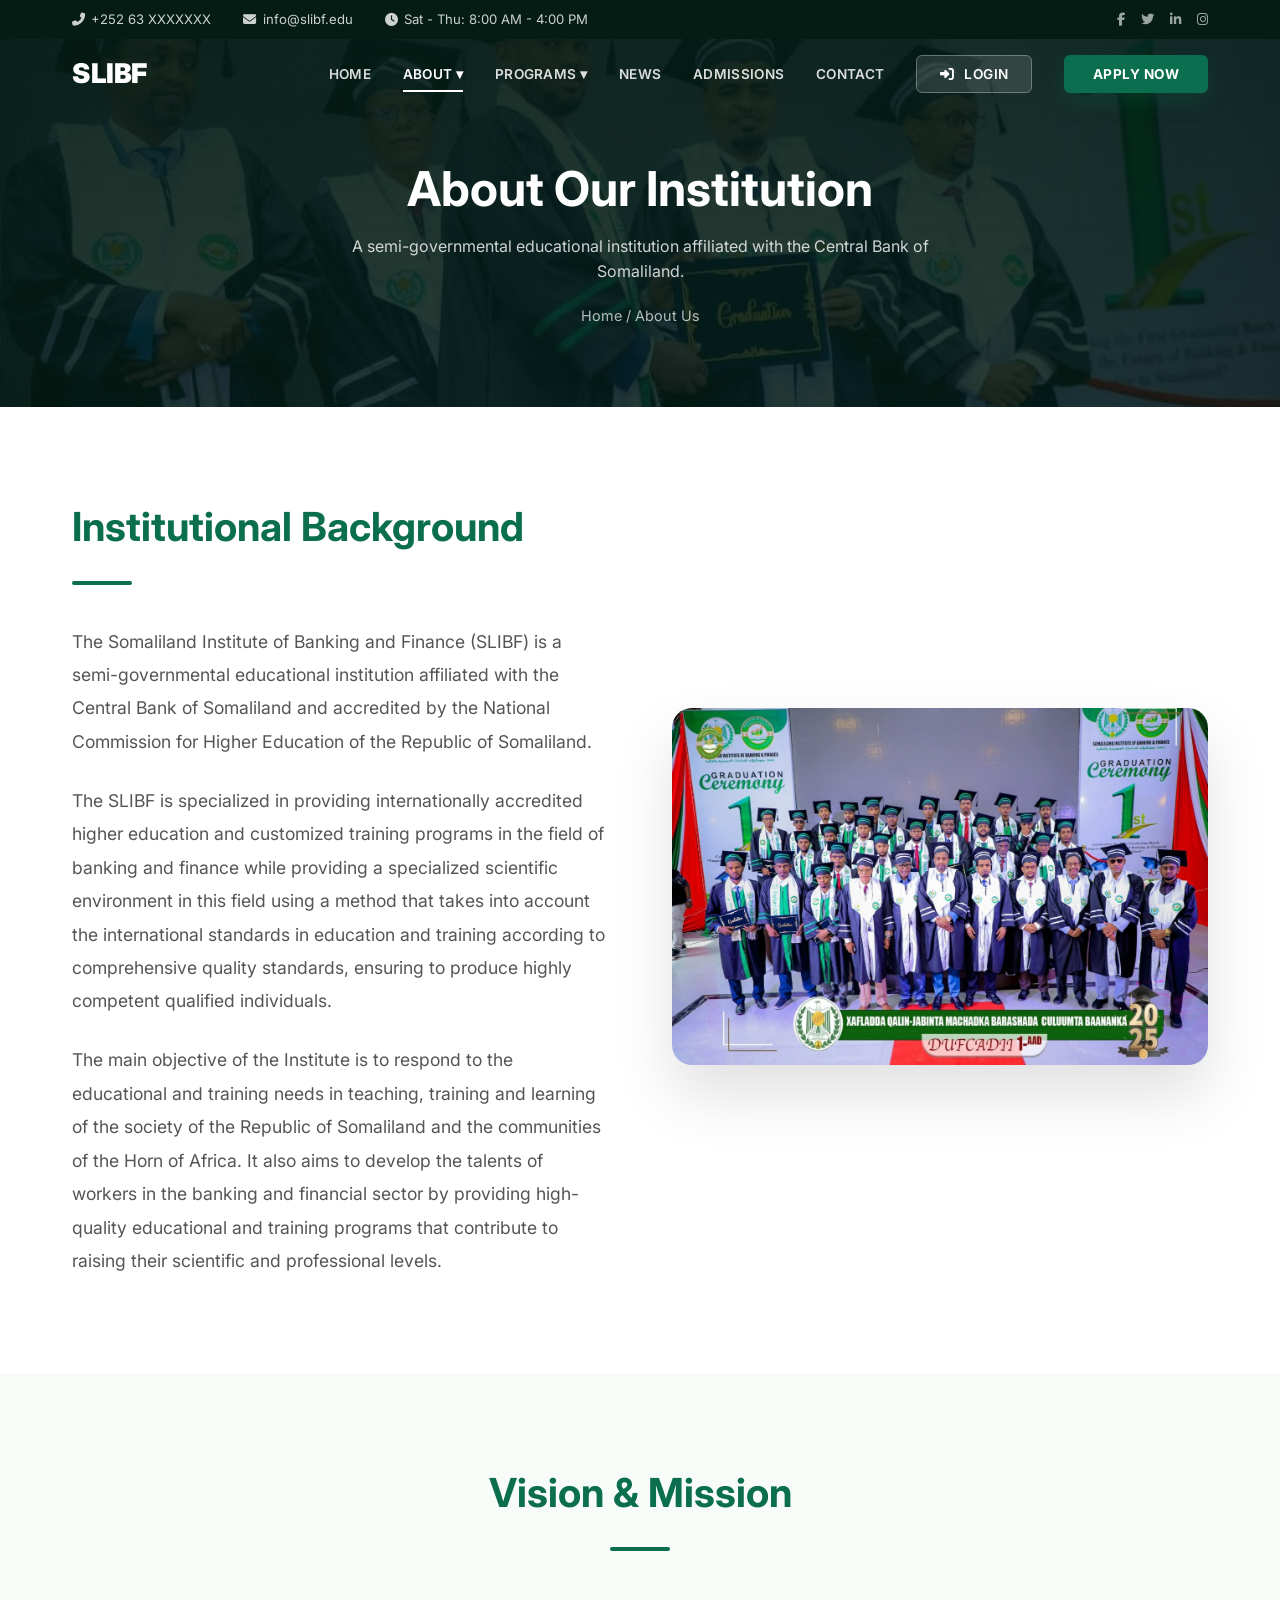
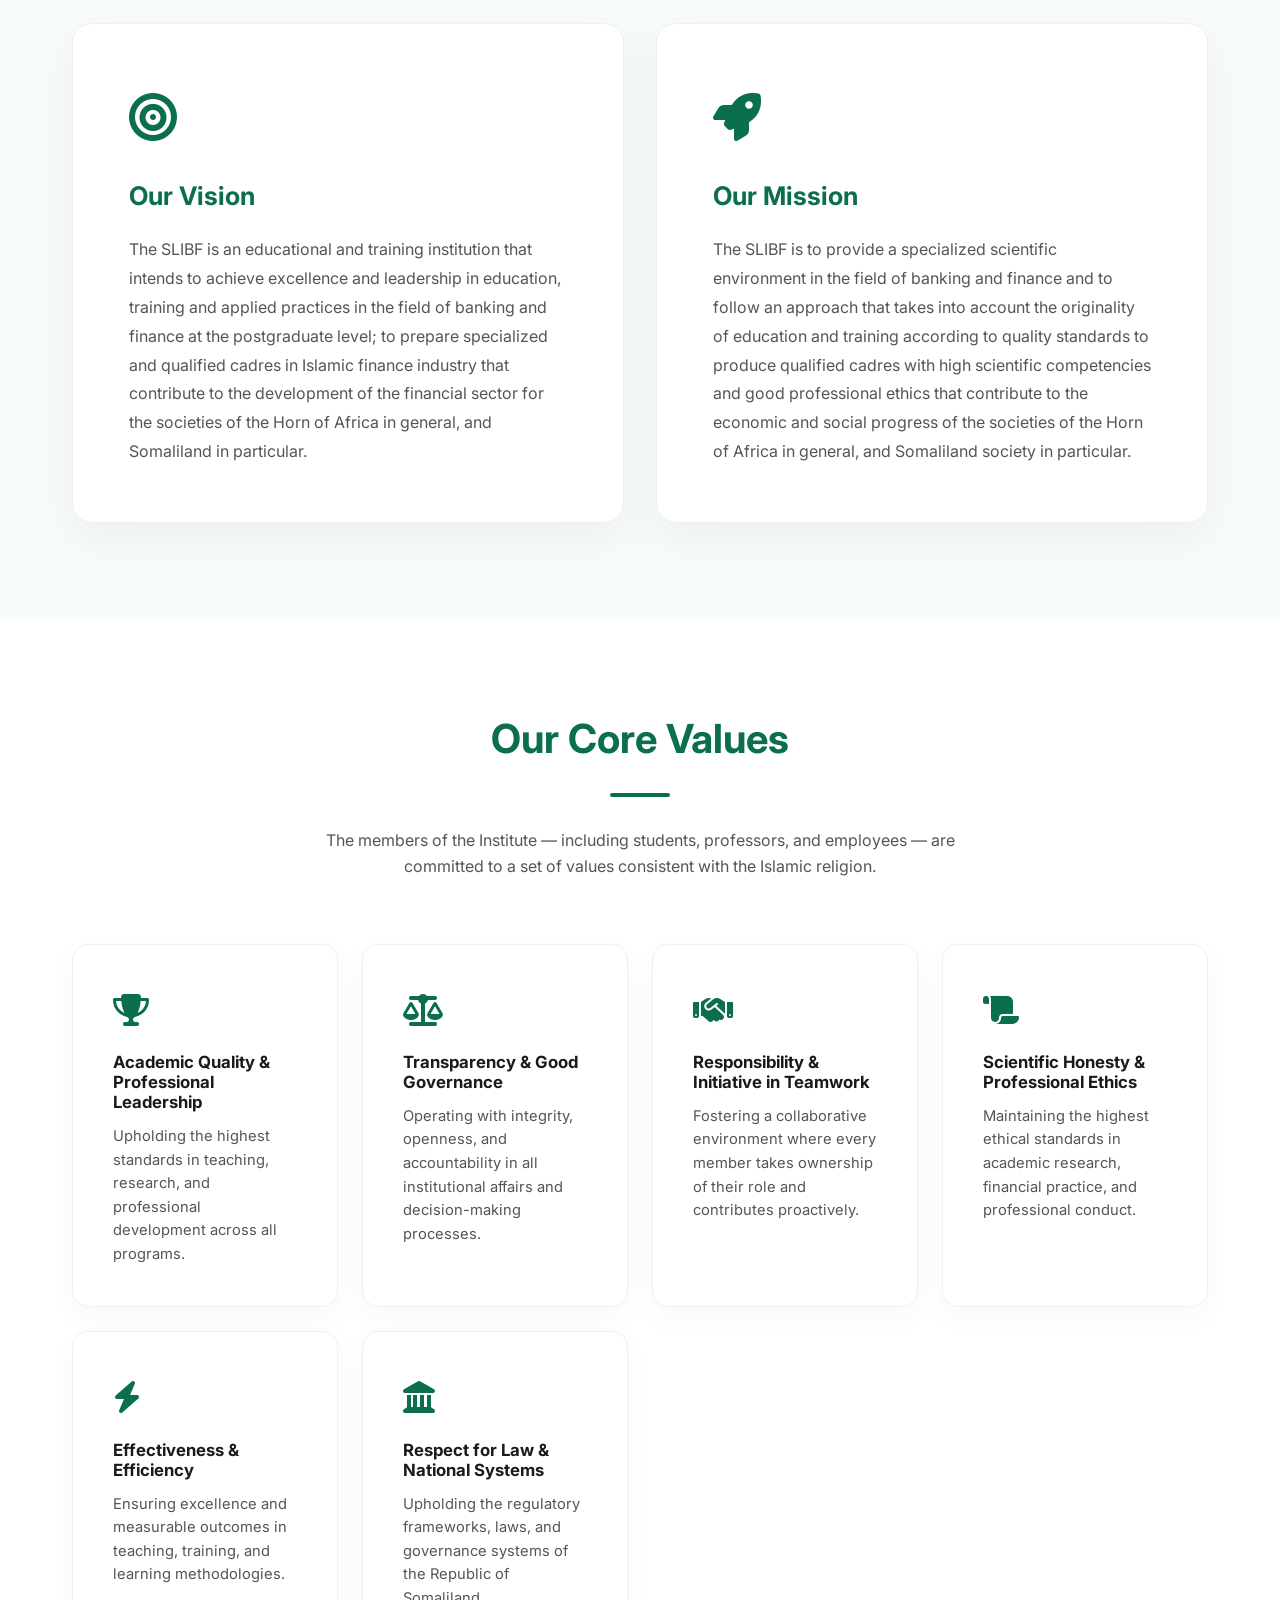
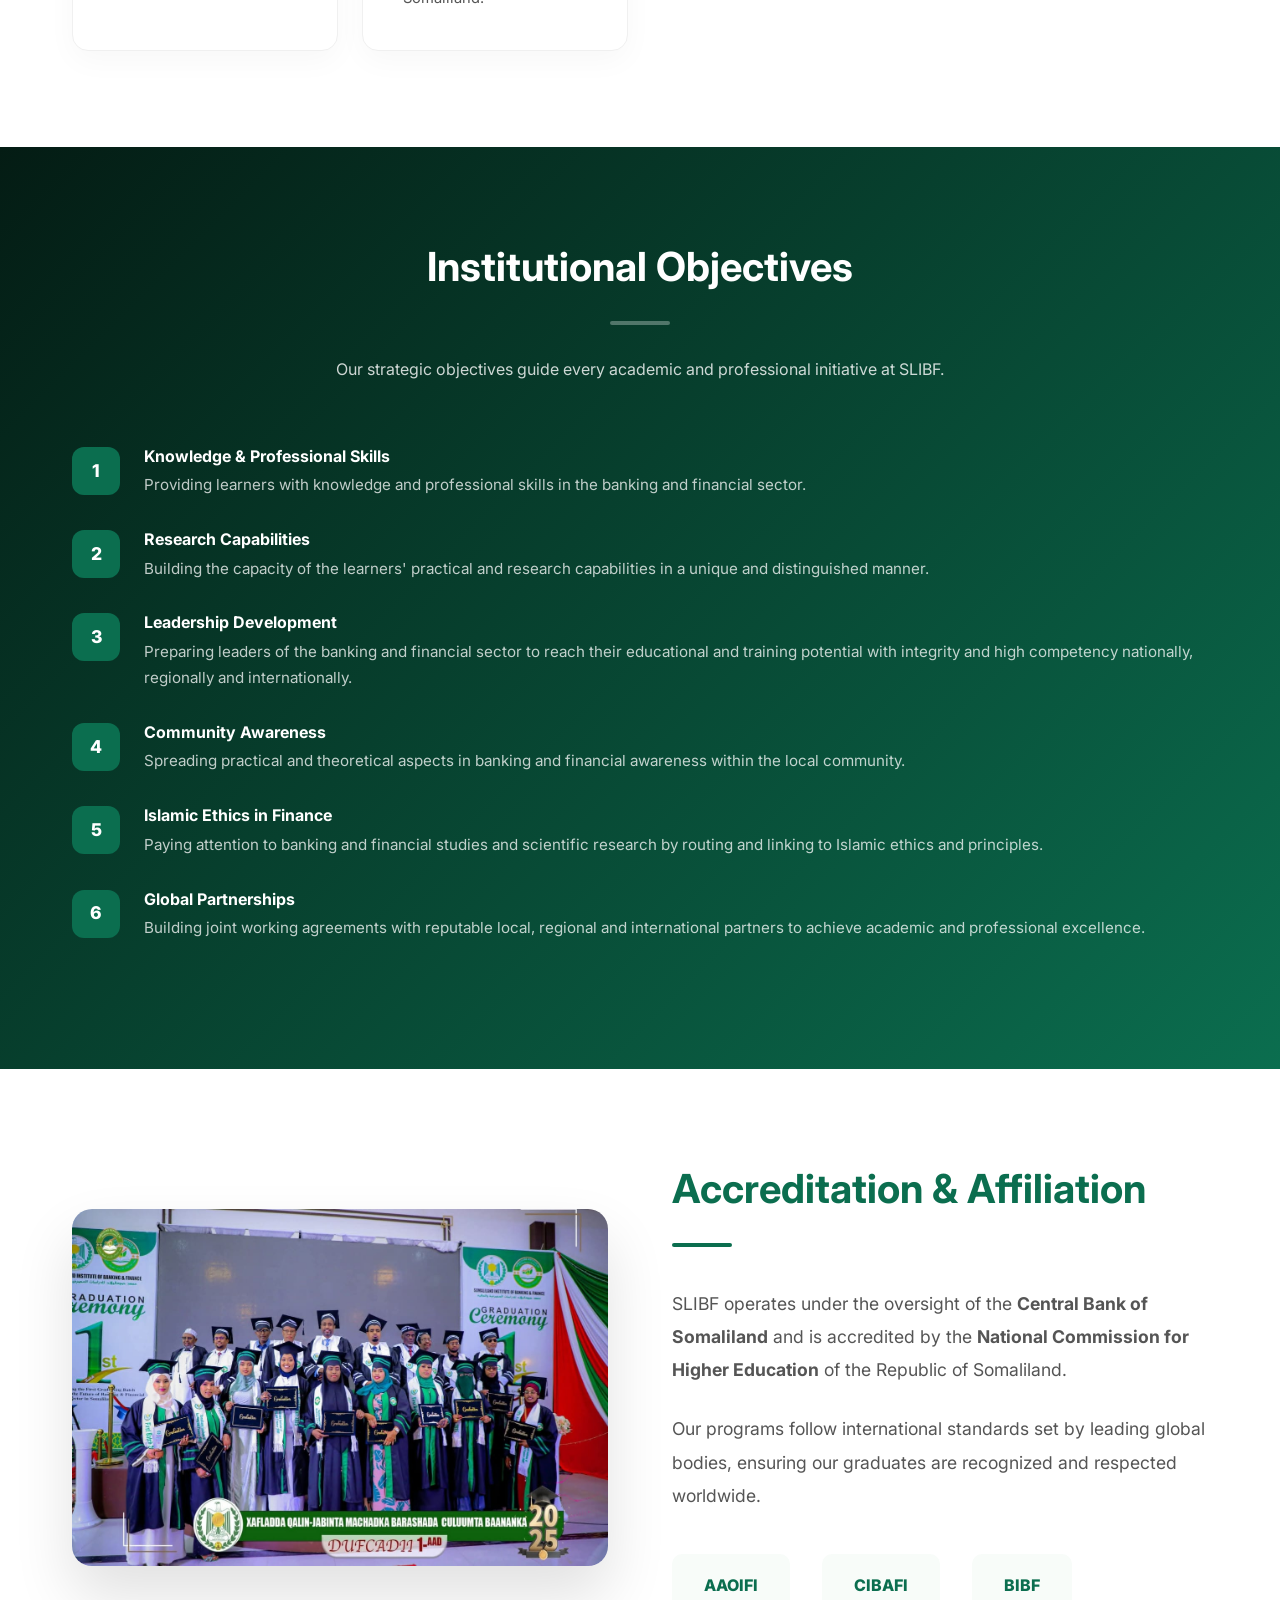
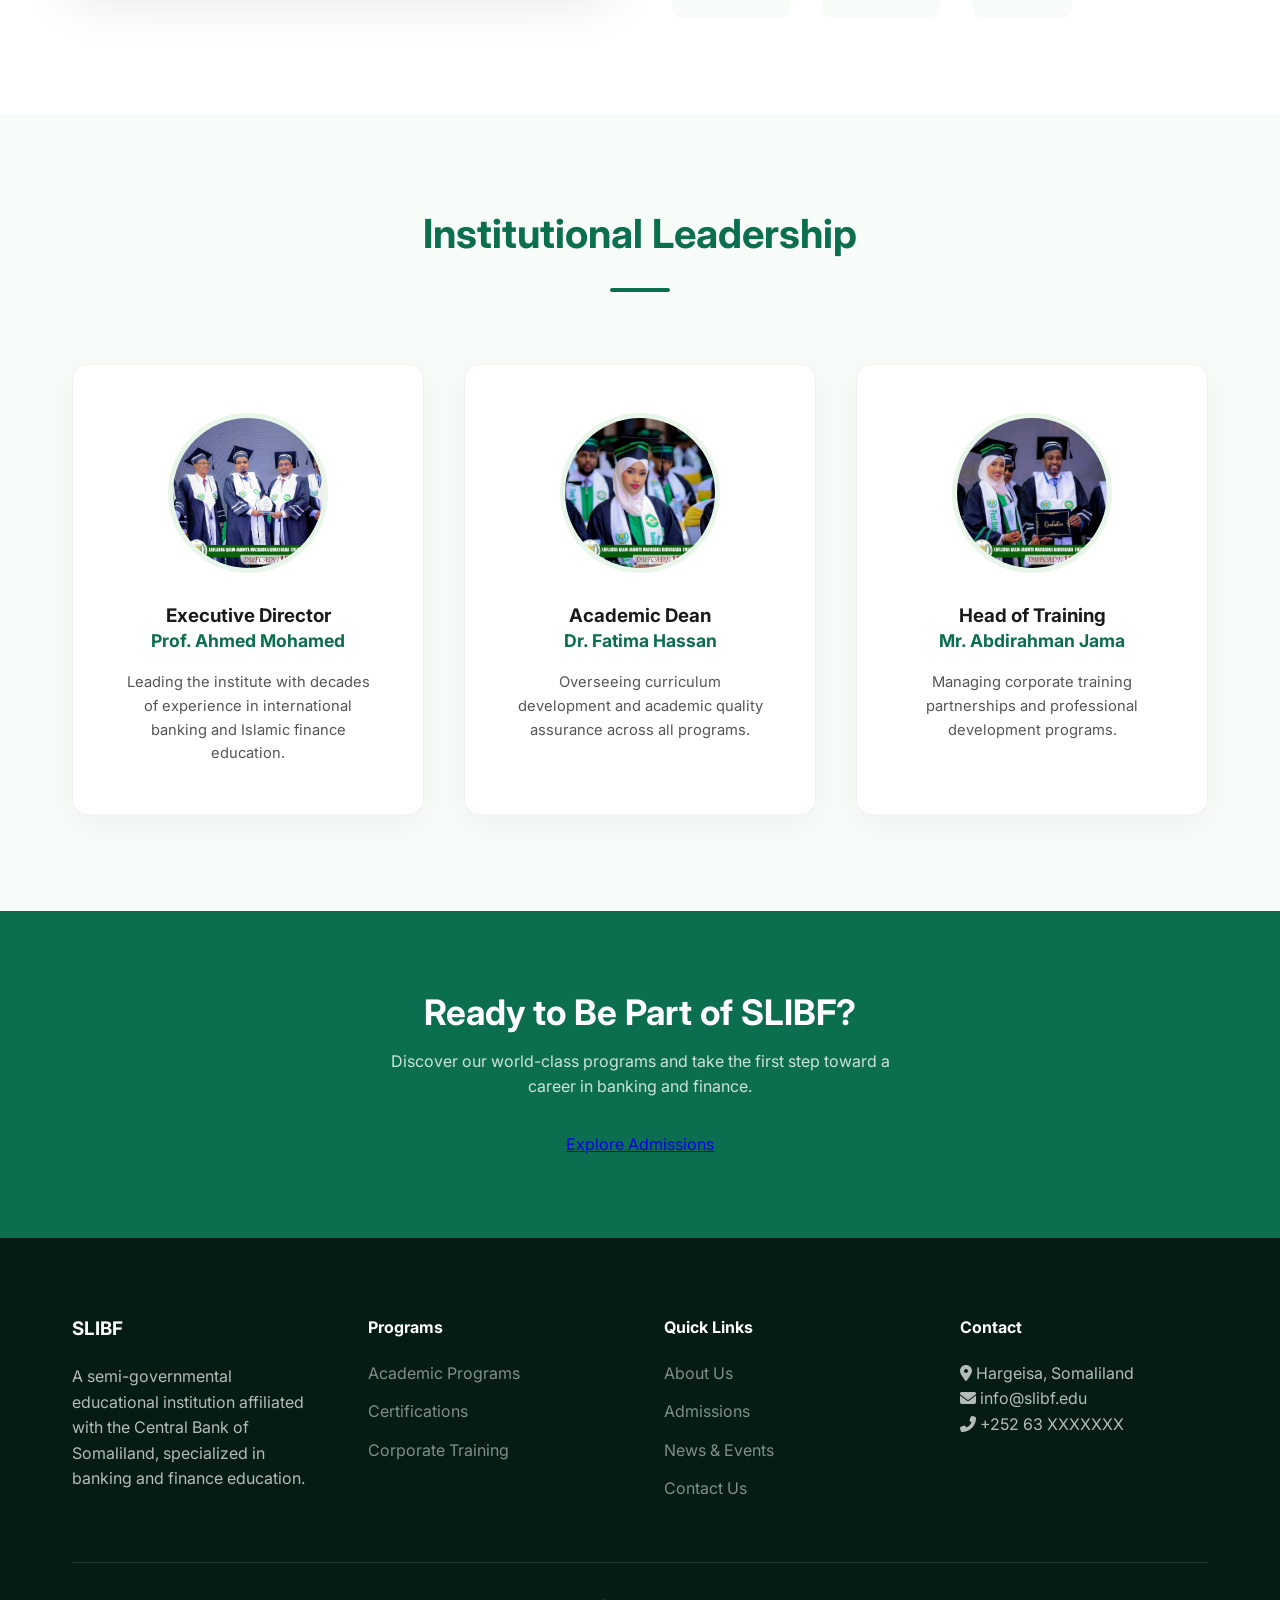
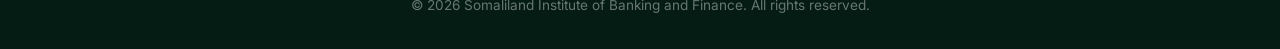
==== about.html @ 8f63d47f "first commit" ====
<!DOCTYPE html>
<html lang="en">

<head>
    <meta charset="UTF-8">
    <meta name="viewport" content="width=device-width, initial-scale=1.0">
    <title>About Us | SLIBF - Somaliland Institute of Banking and Finance</title>
    <meta name="description"
        content="Learn about the Somaliland Institute of Banking and Finance — a semi-governmental institution affiliated with the Central Bank of Somaliland.">
    <link rel="stylesheet" href="css/style.css">
    <link rel="preconnect" href="https://fonts.googleapis.com">
    <link rel="preconnect" href="https://fonts.gstatic.com" crossorigin>
    <link href="https://fonts.googleapis.com/css2?family=Inter:wght@400;500;600;700;800;900&display=swap"
        rel="stylesheet">
    <!-- Font Awesome -->
    <link rel="stylesheet" href="https://cdnjs.cloudflare.com/ajax/libs/font-awesome/6.5.1/css/all.min.css">
    <style>
        .about-text {
            font-size: 1.1rem;
            color: var(--text-muted);
            line-height: 1.9;
        }

        .about-two-col {
            display: grid;
            grid-template-columns: 1fr 1fr;
            gap: 4rem;
            align-items: center;
        }

        .about-img {
            width: 100%;
            border-radius: 20px;
            box-shadow: 0 30px 60px rgba(0, 0, 0, 0.12);
        }

        .vm-card {
            background: #fff;
            padding: 3.5rem;
            border-radius: 20px;
            box-shadow: 0 15px 50px rgba(0, 0, 0, 0.05);
            border: 1px solid #f0f0f0;
            transition: var(--transition);
        }

        .vm-card:hover {
            transform: translateY(-8px);
            box-shadow: 0 25px 60px rgba(11, 110, 79, 0.1);
        }

        .vm-card h3 {
            color: var(--primary-color);
            font-size: 1.6rem;
            margin-bottom: 1.5rem;
        }

        .vm-card p {
            color: var(--text-muted);
            line-height: 1.8;
        }

        .value-card {
            background: #fff;
            padding: 2.5rem;
            border-radius: 16px;
            border: 1px solid #f0f0f0;
            box-shadow: 0 10px 30px rgba(0, 0, 0, 0.03);
            transition: var(--transition);
        }

        .value-card:hover {
            transform: translateY(-5px);
            border-color: var(--primary-color);
            box-shadow: 0 20px 40px rgba(11, 110, 79, 0.08);
        }

        .value-card h4 {
            color: var(--text-main);
            margin-bottom: 0.8rem;
            font-size: 1.05rem;
        }

        .value-card p {
            color: var(--text-muted);
            font-size: 0.92rem;
            line-height: 1.6;
        }

        .obj-list {
            list-style: none;
        }

        .obj-list li {
            display: flex;
            gap: 1.5rem;
            margin-bottom: 2rem;
            align-items: flex-start;
        }

        .obj-number {
            width: 48px;
            height: 48px;
            min-width: 48px;
            background: var(--primary-color);
            color: white;
            border-radius: 12px;
            display: flex;
            align-items: center;
            justify-content: center;
            font-weight: 800;
            font-size: 1.1rem;
        }

        .obj-text h4 {
            margin-bottom: 0.4rem;
            color: var(--text-main);
        }

        .obj-text p {
            color: var(--text-muted);
            line-height: 1.7;
            font-size: 0.95rem;
        }

        @media (max-width: 968px) {
            .about-two-col {
                grid-template-columns: 1fr;
                gap: 2rem;
            }
        }
    </style>
</head>

<body>

    <!-- Utility Top Bar -->
    <div class="top-bar">
        <div class="container top-bar-container">
            <div class="top-bar-info">
                <span><i class="fas fa-phone-alt"></i> +252 63 XXXXXXX</span>
                <span><i class="fas fa-envelope"></i> info@slibf.edu</span>
                <span><i class="fas fa-clock"></i> Sat - Thu: 8:00 AM - 4:00 PM</span>
            </div>
            <div class="top-bar-social">
                <a href="#"><i class="fab fa-facebook-f"></i></a>
                <a href="#"><i class="fab fa-twitter"></i></a>
                <a href="#"><i class="fab fa-linkedin-in"></i></a>
                <a href="#"><i class="fab fa-instagram"></i></a>
            </div>
        </div>
    </div>

    <!-- Navigation -->
    <nav>
        <div class="container nav-container">
            <a href="index.html" class="logo">SLIBF</a>

            <div class="hamburger">
                <span></span>
                <span></span>
                <span></span>
            </div>

            <ul class="nav-links">
                <li><a href="index.html">Home</a></li>
                <li class="dropdown active">
                    <a href="about.html">About ▾</a>
                    <ul class="dropdown-menu">
                        <li><a href="#background">Background</a></li>
                        <li><a href="#vision">Vision & Mission</a></li>
                        <li><a href="#values">Core Values</a></li>
                        <li><a href="#objectives">Objectives</a></li>
                        <li><a href="#leadership">Leadership</a></li>
                    </ul>
                </li>
                <li class="dropdown">
                    <a href="programs.html">Programs ▾</a>
                    <ul class="dropdown-menu">
                        <li><a href="programs.html#featured">Academic Programs</a></li>
                        <li><a href="#">Professional Certifications</a></li>
                        <li><a href="#">Corporate Training</a></li>
                    </ul>
                </li>
                <li><a href="news.html">News</a></li>
                <li><a href="admissions.html">Admissions</a></li>
                <li><a href="contact.html">Contact</a></li>
                <li><a href="system/login.html" class="btn-login"><i class="fas fa-sign-in-alt"></i> Login</a></li>
                <li><a href="admissions.html" class="btn-apply">Apply Now</a></li>
            </ul>
        </div>
    </nav>

    <!-- Page Hero -->
    <header class="page-hero">
        <div class="container">
            <h1>About Our Institution</h1>
            <p style="margin-top: 1rem; opacity: 0.8; max-width: 650px; margin-left: auto; margin-right: auto;">A
                semi-governmental educational institution affiliated with the Central Bank of Somaliland.</p>
            <div class="breadcrumb"><a href="index.html">Home</a> / About Us</div>
        </div>
    </header>

    <!-- ===== Section 1: Background ===== -->
    <section id="background">
        <div class="container">
            <div class="about-two-col">
                <div class="reveal">
                    <div class="section-title" style="text-align: left; margin-bottom: 2rem;">
                        <h2>Institutional Background</h2>
                        <span></span>
                    </div>
                    <p class="about-text">
                        The Somaliland Institute of Banking and Finance (SLIBF) is a semi-governmental educational
                        institution affiliated with the Central Bank of Somaliland and accredited by the National
                        Commission for Higher Education of the Republic of Somaliland.
                    </p>
                    <br>
                    <p class="about-text">
                        The SLIBF is specialized in providing internationally accredited higher education and customized
                        training programs in the field of banking and finance while providing a specialized scientific
                        environment in this field using a method that takes into account the international standards in
                        education and training according to comprehensive quality standards, ensuring to produce highly
                        competent qualified individuals.
                    </p>
                    <br>
                    <p class="about-text">
                        The main objective of the Institute is to respond to the educational and training needs in
                        teaching, training and learning of the society of the Republic of Somaliland and the communities
                        of the Horn of Africa. It also aims to develop the talents of workers in the banking and
                        financial sector by providing high-quality educational and training programs that contribute to
                        raising their scientific and professional levels.
                    </p>
                </div>
                <div class="reveal">
                    <img src="images/faculty.jpg" alt="SLIBF Faculty and Students" class="about-img">
                </div>
            </div>
        </div>
    </section>

    <!-- ===== Section 2 & 3: Vision & Mission ===== -->
    <section id="vision" style="background-color: #f8fcf9;">
        <div class="container">
            <div class="section-title">
                <h2>Vision & Mission</h2>
                <span></span>
            </div>
            <div class="card-grid">
                <div class="vm-card reveal">
                    <div style="font-size: 3rem; margin-bottom: 1.5rem; color: var(--primary-color);"><i
                            class="fas fa-bullseye"></i></div>
                    <h3>Our Vision</h3>
                    <p>The SLIBF is an educational and training institution that intends to achieve excellence and
                        leadership in education, training and applied practices in the field of banking and finance at
                        the postgraduate level; to prepare specialized and qualified cadres in Islamic finance industry
                        that contribute to the development of the financial sector for the societies of the Horn of
                        Africa in general, and Somaliland in particular.</p>
                </div>
                <div class="vm-card reveal">
                    <div style="font-size: 3rem; margin-bottom: 1.5rem; color: var(--primary-color);"><i
                            class="fas fa-rocket"></i></div>
                    <h3>Our Mission</h3>
                    <p>The SLIBF is to provide a specialized scientific environment in the field of banking and finance
                        and to follow an approach that takes into account the originality of education and training
                        according to quality standards to produce qualified cadres with high scientific competencies and
                        good professional ethics that contribute to the economic and social progress of the societies of
                        the Horn of Africa in general, and Somaliland society in particular.</p>
                </div>
            </div>
        </div>
    </section>

    <!-- ===== Section 4: Core Values ===== -->
    <section id="values">
        <div class="container">
            <div class="section-title">
                <h2>Our Core Values</h2>
                <span></span>
                <p
                    style="margin-top: 1.5rem; color: var(--text-muted); max-width: 700px; margin-left: auto; margin-right: auto;">
                    The members of the Institute — including students, professors, and employees — are committed to a
                    set of values consistent with the Islamic religion.</p>
            </div>
            <div class="values-grid">
                <div class="value-card reveal">
                    <div style="font-size: 2rem; margin-bottom: 1rem; color: var(--primary-color);"><i
                            class="fas fa-trophy"></i></div>
                    <h4>Academic Quality & Professional Leadership</h4>
                    <p>Upholding the highest standards in teaching, research, and professional development across all
                        programs.</p>
                </div>
                <div class="value-card reveal">
                    <div style="font-size: 2rem; margin-bottom: 1rem; color: var(--primary-color);"><i
                            class="fas fa-balance-scale"></i></div>
                    <h4>Transparency & Good Governance</h4>
                    <p>Operating with integrity, openness, and accountability in all institutional affairs and
                        decision-making processes.</p>
                </div>
                <div class="value-card reveal">
                    <div style="font-size: 2rem; margin-bottom: 1rem; color: var(--primary-color);"><i
                            class="fas fa-handshake"></i></div>
                    <h4>Responsibility & Initiative in Teamwork</h4>
                    <p>Fostering a collaborative environment where every member takes ownership of their role and
                        contributes proactively.</p>
                </div>
                <div class="value-card reveal">
                    <div style="font-size: 2rem; margin-bottom: 1rem; color: var(--primary-color);"><i
                            class="fas fa-scroll"></i></div>
                    <h4>Scientific Honesty & Professional Ethics</h4>
                    <p>Maintaining the highest ethical standards in academic research, financial practice, and
                        professional conduct.</p>
                </div>
                <div class="value-card reveal">
                    <div style="font-size: 2rem; margin-bottom: 1rem; color: var(--primary-color);"><i
                            class="fas fa-bolt"></i></div>
                    <h4>Effectiveness & Efficiency</h4>
                    <p>Ensuring excellence and measurable outcomes in teaching, training, and learning methodologies.
                    </p>
                </div>
                <div class="value-card reveal">
                    <div style="font-size: 2rem; margin-bottom: 1rem; color: var(--primary-color);"><i
                            class="fas fa-landmark"></i></div>
                    <h4>Respect for Law & National Systems</h4>
                    <p>Upholding the regulatory frameworks, laws, and governance systems of the Republic of Somaliland.
                    </p>
                </div>
            </div>
        </div>
    </section>

    <!-- ===== Section 5: Objectives ===== -->
    <section id="objectives" style="background: linear-gradient(135deg, #041c14 0%, #0B6E4F 100%); color: #fff;">
        <div class="container">
            <div class="section-title">
                <h2 style="color: #fff;">Institutional Objectives</h2>
                <span style="background: rgba(255,255,255,0.3);"></span>
                <p style="margin-top: 1.5rem; opacity: 0.8; max-width: 700px; margin-left: auto; margin-right: auto;">
                    Our strategic objectives guide every academic and professional initiative at SLIBF.</p>
            </div>

            <ul class="obj-list">
                <li class="reveal">
                    <div class="obj-number">1</div>
                    <div class="obj-text">
                        <h4 style="color: #fff;">Knowledge & Professional Skills</h4>
                        <p style="color: rgba(255,255,255,0.75);">Providing learners with knowledge and professional
                            skills in the banking and financial sector.</p>
                    </div>
                </li>
                <li class="reveal">
                    <div class="obj-number">2</div>
                    <div class="obj-text">
                        <h4 style="color: #fff;">Research Capabilities</h4>
                        <p style="color: rgba(255,255,255,0.75);">Building the capacity of the learners' practical and
                            research capabilities in a unique and distinguished manner.</p>
                    </div>
                </li>
                <li class="reveal">
                    <div class="obj-number">3</div>
                    <div class="obj-text">
                        <h4 style="color: #fff;">Leadership Development</h4>
                        <p style="color: rgba(255,255,255,0.75);">Preparing leaders of the banking and financial sector
                            to reach their educational and training potential with integrity and high competency
                            nationally, regionally and internationally.</p>
                    </div>
                </li>
                <li class="reveal">
                    <div class="obj-number">4</div>
                    <div class="obj-text">
                        <h4 style="color: #fff;">Community Awareness</h4>
                        <p style="color: rgba(255,255,255,0.75);">Spreading practical and theoretical aspects in banking
                            and financial awareness within the local community.</p>
                    </div>
                </li>
                <li class="reveal">
                    <div class="obj-number">5</div>
                    <div class="obj-text">
                        <h4 style="color: #fff;">Islamic Ethics in Finance</h4>
                        <p style="color: rgba(255,255,255,0.75);">Paying attention to banking and financial studies and
                            scientific research by routing and linking to Islamic ethics and principles.</p>
                    </div>
                </li>
                <li class="reveal">
                    <div class="obj-number">6</div>
                    <div class="obj-text">
                        <h4 style="color: #fff;">Global Partnerships</h4>
                        <p style="color: rgba(255,255,255,0.75);">Building joint working agreements with reputable
                            local, regional and international partners to achieve academic and professional excellence.
                        </p>
                    </div>
                </li>
            </ul>
        </div>
    </section>

    <!-- ===== Section 6: Accreditation ===== -->
    <section style="background: #fff;">
        <div class="container">
            <div class="about-two-col">
                <div class="reveal">
                    <img src="images/graduates.jpg" alt="SLIBF Graduation Ceremony" class="about-img">
                </div>
                <div class="reveal">
                    <div class="section-title" style="text-align: left; margin-bottom: 2rem;">
                        <h2>Accreditation & Affiliation</h2>
                        <span></span>
                    </div>
                    <p class="about-text">
                        SLIBF operates under the oversight of the <strong>Central Bank of Somaliland</strong> and is
                        accredited by the <strong>National Commission for Higher Education</strong> of the Republic of
                        Somaliland.
                    </p>
                    <br>
                    <p class="about-text">
                        Our programs follow international standards set by leading global bodies, ensuring our graduates
                        are recognized and respected worldwide.
                    </p>
                    <br>
                    <div style="display: flex; gap: 2rem; flex-wrap: wrap; margin-top: 1rem;">
                        <div
                            style="background: #f8fcf9; padding: 1.2rem 2rem; border-radius: 10px; font-weight: 800; color: var(--primary-color);">
                            AAOIFI</div>
                        <div
                            style="background: #f8fcf9; padding: 1.2rem 2rem; border-radius: 10px; font-weight: 800; color: var(--primary-color);">
                            CIBAFI</div>
                        <div
                            style="background: #f8fcf9; padding: 1.2rem 2rem; border-radius: 10px; font-weight: 800; color: var(--primary-color);">
                            BIBF</div>
                    </div>
                </div>
            </div>
        </div>
    </section>

    <!-- ===== Section 7: Leadership ===== -->
    <section id="leadership" style="background: #f8fcf9;">
        <div class="container">
            <div class="section-title">
                <h2>Institutional Leadership</h2>
                <span></span>
            </div>
            <div class="news-grid">
                <div class="card reveal" style="text-align: center; padding: 3rem;">
                    <img src="images/campus.jpg" alt="Executive Director"
                        style="width: 160px; height: 160px; border-radius: 50%; object-fit: cover; margin: 0 auto 2rem; display: block; border: 5px solid var(--accent-color);">
                    <h3>Executive Director</h3>
                    <p style="color: var(--primary-color); font-weight: 700; font-size: 1.1rem;">Prof. Ahmed Mohamed</p>
                    <p style="margin-top: 1rem; color: var(--text-muted); font-size: 0.92rem;">Leading the institute
                        with decades of experience in international banking and Islamic finance education.</p>
                </div>
                <div class="card reveal" style="text-align: center; padding: 3rem;">
                    <img src="images/event.jpg" alt="Academic Dean"
                        style="width: 160px; height: 160px; border-radius: 50%; object-fit: cover; margin: 0 auto 2rem; display: block; border: 5px solid var(--accent-color);">
                    <h3>Academic Dean</h3>
                    <p style="color: var(--primary-color); font-weight: 700; font-size: 1.1rem;">Dr. Fatima Hassan</p>
                    <p style="margin-top: 1rem; color: var(--text-muted); font-size: 0.92rem;">Overseeing curriculum
                        development and academic quality assurance across all programs.</p>
                </div>
                <div class="card reveal" style="text-align: center; padding: 3rem;">
                    <img src="images/about_img.jpg" alt="Head of Training"
                        style="width: 160px; height: 160px; border-radius: 50%; object-fit: cover; margin: 0 auto 2rem; display: block; border: 5px solid var(--accent-color);">
                    <h3>Head of Training</h3>
                    <p style="color: var(--primary-color); font-weight: 700; font-size: 1.1rem;">Mr. Abdirahman Jama</p>
                    <p style="margin-top: 1rem; color: var(--text-muted); font-size: 0.92rem;">Managing corporate
                        training partnerships and professional development programs.</p>
                </div>
            </div>
        </div>
    </section>

    <!-- CTA -->
    <section style="background: var(--primary-color); padding: 5rem 0; text-align: center; color: #fff;">
        <div class="container">
            <h2 style="font-size: 2.2rem; margin-bottom: 1rem;">Ready to Be Part of SLIBF?</h2>
            <p style="opacity: 0.8; max-width: 550px; margin: 0 auto 2rem;">Discover our world-class programs and take
                the first step toward a career in banking and finance.</p>
            <a href="admissions.html" class="btn-elite-primary">Explore Admissions</a>
        </div>
    </section>

    <!-- Footer -->
    <footer>
        <div class="container">
            <div class="footer-grid">
                <div class="footer-about">
                    <h3>SLIBF</h3>
                    <p>A semi-governmental educational institution affiliated with the Central Bank of Somaliland,
                        specialized in banking and finance education.</p>
                </div>
                <div class="footer-links">
                    <h4>Programs</h4>
                    <ul>
                        <li><a href="programs.html#featured">Academic Programs</a></li>
                        <li><a href="#">Certifications</a></li>
                        <li><a href="#">Corporate Training</a></li>
                    </ul>
                </div>
                <div class="footer-links">
                    <h4>Quick Links</h4>
                    <ul>
                        <li><a href="about.html">About Us</a></li>
                        <li><a href="admissions.html">Admissions</a></li>
                        <li><a href="news.html">News & Events</a></li>
                        <li><a href="contact.html">Contact Us</a></li>
                    </ul>
                </div>
                <div class="footer-links">
                    <h4>Contact</h4>
                    <p><i class="fas fa-map-marker-alt"></i> Hargeisa, Somaliland</p>
                    <p><i class="fas fa-envelope"></i> info@slibf.edu</p>
                    <p><i class="fas fa-phone-alt"></i> +252 63 XXXXXXX</p>
                </div>
            </div>
            <div class="footer-bottom">
                &copy; 2026 Somaliland Institute of Banking and Finance. All rights reserved.
            </div>
        </div>
    </footer>

    <script src="js/script.js"></script>
</body>

</html>
---- css/style.css ----
/* 
  SLIBF - Main Style Sheet
  Design: Premium Institutional · Executive Level
  Primary Color: #0B6E4F
*/

:root {
    --primary-color: #0B6E4F;
    --primary-dark: #064a35;
    --secondary-color: #ffffff;
    --accent-color: #e8f5e9;
    --text-main: #1a1a1a;
    --text-muted: #555;
    --bg-light: #ffffff;
    --glass-bg: rgba(255, 255, 255, 0.1);
    --glass-border: rgba(255, 255, 255, 0.2);
    --transition: all 0.4s cubic-bezier(0.4, 0, 0.2, 1);
}

* {
    margin: 0;
    padding: 0;
    box-sizing: border-box;
}

html {
    scroll-behavior: smooth;
}

body {
    font-family: 'Inter', -apple-system, BlinkMacSystemFont, 'Segoe UI', Roboto, sans-serif;
    color: var(--text-main);
    background-color: var(--bg-light);
    line-height: 1.6;
    overflow-x: hidden;
}

/* ======================================
   LAYOUT
   ====================================== */
.container {
    max-width: 1200px;
    margin: 0 auto;
    padding: 0 2rem;
}

section {
    padding: 6rem 0;
}

h1,
h2,
h3,
h4 {
    font-weight: 700;
    line-height: 1.2;
}

/* ======================================
   UTILITY TOP BAR (Fixed)
   ====================================== */
.top-bar {
    position: fixed;
    top: 0;
    width: 100%;
    z-index: 1001;
    background-color: #041c14;
    color: rgba(255, 255, 255, 0.8);
    padding: 0.55rem 0;
    font-size: 0.82rem;
    transition: transform 0.4s ease;
}

.top-bar-container {
    display: flex;
    justify-content: space-between;
    align-items: center;
}

.top-bar-info {
    display: flex;
    gap: 2rem;
}

.top-bar-info span {
    display: flex;
    align-items: center;
    gap: 0.4rem;
}

.top-bar-social {
    display: flex;
    gap: 1rem;
}

.top-bar-social a {
    color: rgba(255, 255, 255, 0.6);
    text-decoration: none;
    font-weight: 600;
    transition: var(--transition);
}

.top-bar-social a:hover {
    color: #fff;
}

/* ======================================
   NAVBAR (Fixed, below top-bar)
   ====================================== */
nav {
    position: fixed;
    top: 36px;
    width: 100%;
    z-index: 1000;
    padding: 1rem 0;
    background: transparent;
    transition: all 0.5s cubic-bezier(0.4, 0, 0.2, 1);
}

nav.scrolled {
    top: 0;
    background: rgba(255, 255, 255, 0.98);
    backdrop-filter: blur(20px);
    -webkit-backdrop-filter: blur(20px);
    padding: 0.7rem 0;
    box-shadow: 0 4px 30px rgba(0, 0, 0, 0.06);
}

.nav-container {
    display: flex;
    justify-content: space-between;
    align-items: center;
}

.logo {
    font-size: 1.7rem;
    font-weight: 900;
    color: #ffffff;
    text-decoration: none;
    letter-spacing: -0.5px;
    transition: var(--transition);
    flex-shrink: 0;
}

nav.scrolled .logo {
    color: var(--primary-color);
}

/* Nav Links */
.nav-links {
    display: flex;
    list-style: none;
    gap: 2rem;
    align-items: center;
}

.nav-links>li>a {
    text-decoration: none;
    color: rgba(255, 255, 255, 0.85);
    font-weight: 600;
    font-size: 0.85rem;
    text-transform: uppercase;
    letter-spacing: 0.3px;
    padding: 0.6rem 0;
    transition: var(--transition);
    position: relative;
    white-space: nowrap;
}

.nav-links>li>a::after {
    content: '';
    position: absolute;
    width: 0;
    height: 2px;
    bottom: 0;
    left: 0;
    background-color: #fff;
    transition: var(--transition);
}

.nav-links>li>a:hover::after,
.nav-links>li.active>a::after {
    width: 100%;
}

nav.scrolled .nav-links>li>a {
    color: var(--text-main);
}

nav.scrolled .nav-links>li>a::after {
    background-color: var(--primary-color);
}

.nav-links>li>a:hover,
.nav-links>li.active>a {
    color: #fff;
}

nav.scrolled .nav-links>li>a:hover,
nav.scrolled .nav-links>li.active>a {
    color: var(--primary-color);
}

/* Dropdown Logic */
.dropdown {
    position: relative;
}

.dropdown-menu {
    position: absolute;
    top: calc(100% + 10px);
    left: -10px;
    background: #fff;
    min-width: 260px;
    box-shadow: 0 20px 60px rgba(0, 0, 0, 0.12);
    border-radius: 10px;
    padding: 0.8rem 0;
    opacity: 0;
    visibility: hidden;
    transform: translateY(10px);
    transition: all 0.3s cubic-bezier(0.4, 0, 0.2, 1);
    list-style: none;
    border-top: 3px solid var(--primary-color);
    z-index: 999;
}

.dropdown:hover .dropdown-menu {
    opacity: 1;
    visibility: visible;
    transform: translateY(0);
}

.dropdown-menu li a {
    padding: 0.75rem 1.5rem;
    display: block;
    color: var(--text-muted) !important;
    font-size: 0.85rem;
    text-transform: none !important;
    font-weight: 500;
    letter-spacing: 0 !important;
    text-decoration: none;
    transition: var(--transition);
}

.dropdown-menu li a::after {
    display: none !important;
}

.dropdown-menu li a:hover {
    background: var(--accent-color);
    color: var(--primary-color) !important;
    padding-left: 2rem;
}

/* Login Button in Nav */
.btn-login {
    background-color: rgba(255, 255, 255, 0.12) !important;
    color: #fff !important;
    padding: 0.65rem 1.4rem !important;
    border-radius: 6px;
    font-weight: 600 !important;
    border: 1px solid rgba(255, 255, 255, 0.3) !important;
    transition: var(--transition);
    text-transform: uppercase !important;
    letter-spacing: 0.5px !important;
    backdrop-filter: blur(5px);
}

.btn-login:hover {
    background-color: rgba(255, 255, 255, 0.25) !important;
    border-color: rgba(255, 255, 255, 0.5) !important;
}

.btn-login i {
    margin-right: 0.4rem;
}

nav.scrolled .btn-login {
    background-color: transparent !important;
    color: var(--primary-color) !important;
    border: 1px solid var(--primary-color) !important;
}

nav.scrolled .btn-login:hover {
    background-color: var(--primary-color) !important;
    color: #fff !important;
}

.btn-login::after {
    display: none !important;
}

/* Apply Now CTA Button in Nav */
.btn-apply {
    background-color: var(--primary-color) !important;
    color: #fff !important;
    padding: 0.7rem 1.8rem !important;
    border-radius: 6px;
    font-weight: 700 !important;
    box-shadow: 0 8px 20px rgba(11, 110, 79, 0.25);
    transition: var(--transition);
    border: none;
    text-transform: uppercase !important;
    letter-spacing: 0.5px !important;
}

.btn-apply:hover {
    transform: translateY(-2px);
    box-shadow: 0 12px 30px rgba(11, 110, 79, 0.45);
    background-color: #0d835e !important;
}

.btn-apply::after {
    display: none !important;
}

/* ======================================
   MOBILE MENU
   ====================================== */
.hamburger {
    display: none;
    cursor: pointer;
    flex-direction: column;
    gap: 5px;
}

.hamburger span {
    display: block;
    width: 28px;
    height: 3px;
    background-color: #fff;
    border-radius: 3px;
    transition: var(--transition);
}

nav.scrolled .hamburger span {
    background-color: var(--primary-color);
}

/* ======================================
   HERO SECTION (Modern Dynamic)
   ====================================== */
.hero-modern {
    position: relative;
    min-height: 100vh;
    display: flex;
    align-items: center;
    overflow: hidden;
    background: #041c14;
    padding-top: 80px;
    /* Space for nav */
}

.hero-bg-layer {
    position: absolute;
    inset: 0;
    opacity: 0.25;
}

.hero-modern::before {
    content: '';
    position: absolute;
    inset: 0;
    background: linear-gradient(135deg, rgba(4, 28, 20, 0.98) 0%, rgba(11, 110, 79, 0.7) 100%);
    z-index: 1;
}

.hero-modern-grid {
    position: relative;
    z-index: 2;
    display: grid;
    grid-template-columns: 1fr 1fr;
    gap: 4rem;
    align-items: center;
}

.hero-content {
    color: #fff;
    animation: fadeUp 1s ease forwards;
}

.hero-badge {
    display: inline-flex;
    align-items: center;
    gap: 0.6rem;
    background: rgba(255, 255, 255, 0.1);
    backdrop-filter: blur(10px);
    border: 1px solid rgba(255, 255, 255, 0.2);
    padding: 0.5rem 1.2rem;
    border-radius: 50px;
    font-size: 0.85rem;
    font-weight: 600;
    margin-bottom: 2rem;
    color: var(--accent-color);
}

.hero-badge span {
    background: var(--primary-color);
    padding: 2px 8px;
    border-radius: 20px;
    font-size: 0.7rem;
    color: #fff;
}

.hero-content h1 {
    font-size: 4.8rem;
    font-weight: 900;
    line-height: 1.05;
    margin-bottom: 1.5rem;
    letter-spacing: -2px;
}

.hero-content h1 span {
    background: linear-gradient(90deg, #4ade80, #facc15);
    -webkit-background-clip: text;
    background-clip: text;
    -webkit-text-fill-color: transparent;
}

.hero-content p {
    font-size: 1.2rem;
    color: rgba(255, 255, 255, 0.85);
    margin-bottom: 2.5rem;
    line-height: 1.7;
    max-width: 500px;
}

.hero-actions {
    display: flex;
    gap: 1.5rem;
    align-items: center;
}

.btn-pulse {
    position: relative;
    display: inline-flex;
    align-items: center;
    background: var(--primary-color);
    color: #fff;
    padding: 1.2rem 2.5rem;
    border-radius: 12px;
    font-weight: 700;
    text-decoration: none;
    transition: all 0.3s;
    overflow: hidden;
}

.btn-pulse:hover {
    transform: translateY(-3px);
    box-shadow: 0 15px 30px rgba(11, 110, 79, 0.4);
    background: #0d835e;
    color: #fff;
}

.btn-outline-play {
    display: inline-flex;
    align-items: center;
    gap: 0.8rem;
    color: #fff;
    text-decoration: none;
    font-weight: 600;
    transition: var(--transition);
}

.btn-outline-play .play-icon {
    width: 50px;
    height: 50px;
    border-radius: 50%;
    border: 2px solid rgba(255, 255, 255, 0.4);
    display: flex;
    align-items: center;
    justify-content: center;
    transition: var(--transition);
}

.btn-outline-play:hover {
    color: #4ade80;
}

.btn-outline-play:hover .play-icon {
    border-color: #4ade80;
    box-shadow: 0 0 20px rgba(74, 222, 128, 0.4);
}

.hero-visual {
    position: relative;
    height: 600px;
    display: flex;
    justify-content: center;
    align-items: center;
}

.hero-visual .circle-bg {
    position: absolute;
    width: 480px;
    height: 480px;
    border-radius: 50%;
    background: radial-gradient(circle, rgba(11, 110, 79, 0.45) 0%, transparent 70%);
    animation: breathe 6s infinite alternate;
}

.hero-img-box {
    width: 100%;
    height: 100%;
    border-radius: 30px;
    overflow: hidden;
    position: relative;
    z-index: 2;
    border: 1px solid rgba(255, 255, 255, 0.1);
    box-shadow: 0 40px 100px rgba(0, 0, 0, 0.5);
}

.hero-img-box img {
    width: 100%;
    height: 100%;
    object-fit: cover;
    opacity: 0.8;
}

.hero-img-overlay {
    position: absolute;
    inset: 0;
    background: linear-gradient(0deg, rgba(4, 28, 20, 0.9) 0%, transparent 100%);
}

.glass-card-float {
    position: absolute;
    background: rgba(255, 255, 255, 0.1);
    backdrop-filter: blur(20px);
    border: 1px solid rgba(255, 255, 255, 0.2);
    border-radius: 20px;
    padding: 1.5rem;
    color: #fff;
    display: flex;
    align-items: center;
    gap: 1.2rem;
    box-shadow: 0 20px 40px rgba(0, 0, 0, 0.3);
    animation: float 4s infinite ease-in-out alternate;
    z-index: 5;
}

.g-card-icon {
    width: 50px;
    height: 50px;
    border-radius: 12px;
    display: flex;
    align-items: center;
    justify-content: center;
    font-size: 1.5rem;
}

.glass-card-float.card-1 {
    top: 10%;
    right: -5%;
    animation-delay: 0s;
}

.glass-card-float.card-2 {
    bottom: 12%;
    left: -5%;
    animation-delay: -2s;
}

.glass-card-float.card-3 {
    top: 50%;
    right: -12%;
    transform: translateY(-50%);
    animation-delay: -1s;
}

.stat-box h4 {
    font-size: 1.8rem;
    font-weight: 800;
    color: #fff;
    line-height: 1;
    margin-bottom: 0.2rem;
}

.stat-box p {
    font-size: 0.85rem;
    color: rgba(255, 255, 255, 0.8);
    margin: 0;
    white-space: nowrap;
}

@keyframes float {
    0% {
        transform: translateY(0px);
    }

    100% {
        transform: translateY(-15px);
    }
}

@keyframes fadeUp {
    from {
        opacity: 0;
        transform: translateY(30px);
    }

    to {
        opacity: 1;
        transform: translateY(0);
    }
}

@keyframes breathe {
    from {
        transform: scale(1);
        opacity: 0.5;
    }

    to {
        transform: scale(1.1);
        opacity: 1;
    }
}

@media(max-width: 992px) {
    .hero-modern {
        padding-bottom: 4rem;
    }

    .hero-modern-grid {
        grid-template-columns: 1fr;
        text-align: center;
    }

    .hero-content {
        display: flex;
        flex-direction: column;
        align-items: center;
    }

    .hero-content h1 {
        font-size: 3.5rem;
    }

    .hero-content p {
        margin: 0 auto 2.5rem;
    }

    .hero-actions {
        justify-content: center;
    }

    .hero-visual {
        display: none;
    }
}

/* ======================================
   INNER PAGE HERO
   ====================================== */
.page-hero {
    padding: 10rem 0 5rem;
    background: linear-gradient(rgba(4, 28, 20, 0.92), rgba(4, 28, 20, 0.85)), url('../images/hero_bg.jpg') center/cover;
    color: white;
    text-align: center;
}

.page-hero h1 {
    font-size: 3rem;
}

.breadcrumb {
    margin-top: 1.2rem;
    font-size: 0.9rem;
    opacity: 0.7;
}

.breadcrumb a {
    color: white;
    text-decoration: none;
}

/* ======================================
   SECTION HEADINGS
   ====================================== */
.section-title {
    text-align: center;
    margin-bottom: 4rem;
}

.section-title h2 {
    font-size: 2.5rem;
    color: var(--primary-color);
    margin-bottom: 1rem;
}

.section-title span {
    display: inline-block;
    width: 60px;
    height: 4px;
    background: var(--primary-color);
    border-radius: 2px;
}

/* ======================================
   BUTTONS
   ====================================== */
.btn {
    display: inline-block;
    padding: 0.9rem 2.2rem;
    border-radius: 6px;
    font-weight: 700;
    text-decoration: none;
    transition: var(--transition);
    border: none;
    cursor: pointer;
    font-size: 0.95rem;
}

.btn-primary {
    background: var(--primary-color);
    color: #fff;
    box-shadow: 0 8px 20px rgba(11, 110, 79, 0.2);
}

.btn-primary:hover {
    transform: translateY(-3px);
    box-shadow: 0 12px 30px rgba(11, 110, 79, 0.4);
    background: #0d835e;
}

.btn-secondary {
    background: var(--accent-color);
    color: var(--primary-color);
}

.btn-secondary:hover {
    background: var(--primary-color);
    color: #fff;
    transform: translateY(-3px);
}

/* ======================================
   CARDS
   ====================================== */
.card-grid {
    display: grid;
    grid-template-columns: repeat(auto-fit, minmax(300px, 1fr));
    gap: 2rem;
}

.card {
    background: white;
    border-radius: 16px;
    box-shadow: 0 8px 30px rgba(0, 0, 0, 0.04);
    transition: var(--transition);
    border: 1px solid rgba(0, 0, 0, 0.05);
    overflow: hidden;
}

.card:hover {
    transform: translateY(-8px);
    box-shadow: 0 20px 50px rgba(0, 0, 0, 0.1);
}

.card-content {
    padding: 2.5rem;
}

/* ======================================
   VALUES GRID
   ====================================== */
.values-grid {
    display: grid;
    grid-template-columns: repeat(auto-fit, minmax(220px, 1fr));
    gap: 1.5rem;
}

/* ======================================
   STATS
   ====================================== */
.stats-section {
    background: var(--primary-color);
    color: white;
    padding: 6rem 0;
}

.stats-grid {
    display: grid;
    grid-template-columns: repeat(auto-fit, minmax(200px, 1fr));
    gap: 3rem;
    text-align: center;
}

.stat-card h2 {
    font-size: 3.5rem;
    font-weight: 800;
    margin-bottom: 0.3rem;
}

.stat-card p {
    font-size: 0.95rem;
    opacity: 0.75;
    text-transform: uppercase;
    letter-spacing: 2px;
}

/* ======================================
   PARTNERS / ACCREDITATION
   ====================================== */
.partners-section {
    padding: 4rem 0;
    background: #fff;
    border-bottom: 1px solid #eee;
}

.partners-flex {
    display: flex;
    justify-content: space-around;
    align-items: center;
    flex-wrap: wrap;
    gap: 4rem;
    opacity: 0.5;
    filter: grayscale(1);
    transition: var(--transition);
}

.partners-flex:hover {
    opacity: 1;
    filter: grayscale(0);
}

.partner-logo {
    font-weight: 900;
    font-size: 1.5rem;
    color: var(--text-muted);
}

/* ======================================
   NEWS CARDS
   ====================================== */
.news-grid {
    display: grid;
    grid-template-columns: repeat(auto-fit, minmax(320px, 1fr));
    gap: 2.5rem;
}

.news-card {
    background: #fff;
    border-radius: 16px;
    overflow: hidden;
    box-shadow: 0 10px 40px rgba(0, 0, 0, 0.05);
    transition: var(--transition);
}

.news-card:hover {
    transform: translateY(-8px);
}

.news-img {
    width: 100%;
    height: 220px;
    object-fit: cover;
}

.news-content {
    padding: 2rem;
}

.news-date {
    font-size: 0.82rem;
    color: var(--primary-color);
    font-weight: 700;
    margin-bottom: 0.8rem;
    display: block;
}

.news-card h3 {
    margin-bottom: 0.8rem;
    line-height: 1.4;
}

/* ======================================
   PROGRAM DETAIL CARDS (Programs Page)
   ====================================== */
.program-feature-grid {
    display: grid;
    grid-template-columns: repeat(auto-fit, minmax(360px, 1fr));
    gap: 3rem;
    margin-bottom: 5rem;
}

.program-detail-card {
    background: #fff;
    border-radius: 20px;
    overflow: hidden;
    box-shadow: 0 15px 50px rgba(0, 0, 0, 0.06);
    transition: var(--transition);
    border: 1px solid #f0f0f0;
}

.program-detail-card:hover {
    transform: translateY(-10px);
    box-shadow: 0 25px 60px rgba(11, 110, 79, 0.1);
}

.program-card-img-wrapper {
    position: relative;
    overflow: hidden;
    height: 240px;
}

.program-card-img-wrapper img {
    width: 100%;
    height: 100%;
    object-fit: cover;
    transition: transform 0.6s ease;
}

.program-detail-card:hover .program-card-img-wrapper img {
    transform: scale(1.08);
}

.program-tag {
    position: absolute;
    top: 1.2rem;
    right: 1.2rem;
    background: var(--primary-color);
    color: white;
    padding: 0.4rem 1rem;
    border-radius: 50px;
    font-size: 0.75rem;
    font-weight: 700;
    letter-spacing: 1px;
    text-transform: uppercase;
}

.program-detail-content {
    padding: 2.5rem;
}

.program-detail-content h3 {
    font-size: 1.35rem;
    margin-bottom: 0.8rem;
    color: var(--text-main);
}

.program-detail-content p {
    color: var(--text-muted);
    line-height: 1.7;
    font-size: 0.95rem;
    margin-bottom: 1.5rem;
}

.program-features {
    list-style: none;
    margin-bottom: 1.5rem;
}

.program-features li {
    display: flex;
    align-items: center;
    gap: 0.8rem;
    margin-bottom: 0.6rem;
    font-size: 0.88rem;
    color: var(--text-main);
}

.program-features li::before {
    content: '✓';
    color: var(--primary-color);
    font-weight: 900;
    font-size: 1rem;
}

/* ======================================
   FORM STYLES (Shared)
   ====================================== */
.form-group {
    margin-bottom: 1.5rem;
}

.form-group label {
    display: block;
    margin-bottom: 0.5rem;
    font-weight: 600;
    color: var(--text-main);
    font-size: 0.9rem;
}

.form-control {
    width: 100%;
    padding: 0.9rem 1.2rem;
    border: 2px solid #eee;
    border-radius: 10px;
    font-family: inherit;
    font-size: 0.95rem;
    transition: var(--transition);
    outline: none;
}

.form-control:focus {
    border-color: var(--primary-color);
    box-shadow: 0 0 0 4px rgba(11, 110, 79, 0.08);
}

.error {
    border-color: #e74c3c !important;
}

.error-msg {
    color: #e74c3c;
    font-size: 0.82rem;
    margin-top: 0.3rem;
    display: block;
    min-height: 1rem;
}

/* ======================================
   VIDEO SECTION
   ====================================== */
.video-section {
    background: linear-gradient(135deg, #041c14 0%, #0a3d2b 100%);
    padding: 7rem 0;
    position: relative;
    overflow: hidden;
}

.video-wrapper {
    display: grid;
    grid-template-columns: 1fr 1fr;
    gap: 5rem;
    align-items: center;
}

.video-text h2 {
    color: #fff;
    font-size: 2.5rem;
    margin-bottom: 1.5rem;
    line-height: 1.2;
}

.video-text p {
    color: rgba(255, 255, 255, 0.7);
    font-size: 1.1rem;
    line-height: 1.8;
    margin-bottom: 2rem;
}

.video-stats {
    display: flex;
    gap: 3rem;
    margin-top: 2rem;
}

.video-stat h3 {
    color: #fff;
    font-size: 2rem;
    font-weight: 800;
}

.video-stat p {
    color: rgba(255, 255, 255, 0.5);
    font-size: 0.85rem;
    text-transform: uppercase;
    letter-spacing: 1px;
    margin-bottom: 0;
}

.video-container {
    position: relative;
    border-radius: 20px;
    overflow: hidden;
    box-shadow: 0 40px 80px rgba(0, 0, 0, 0.4);
    aspect-ratio: 16 / 9;
    cursor: pointer;
}

.video-thumbnail {
    width: 100%;
    height: 100%;
    object-fit: cover;
    transition: transform 0.6s ease;
}

.video-container:hover .video-thumbnail {
    transform: scale(1.05);
}

.video-overlay {
    position: absolute;
    top: 0;
    left: 0;
    width: 100%;
    height: 100%;
    background: rgba(4, 28, 20, 0.4);
    display: flex;
    align-items: center;
    justify-content: center;
    transition: var(--transition);
}

.video-container:hover .video-overlay {
    background: rgba(4, 28, 20, 0.2);
}

.play-btn {
    width: 80px;
    height: 80px;
    background: var(--primary-color);
    border-radius: 50%;
    display: flex;
    align-items: center;
    justify-content: center;
    transition: var(--transition);
    box-shadow: 0 15px 40px rgba(11, 110, 79, 0.5);
}

.play-btn::after {
    content: '';
    display: block;
    width: 0;
    height: 0;
    border-top: 14px solid transparent;
    border-bottom: 14px solid transparent;
    border-left: 22px solid #fff;
    margin-left: 4px;
}

.video-container:hover .play-btn {
    transform: scale(1.15);
    box-shadow: 0 20px 50px rgba(11, 110, 79, 0.7);
}

.play-btn-ring {
    position: absolute;
    width: 100px;
    height: 100px;
    border: 2px solid rgba(11, 110, 79, 0.4);
    border-radius: 50%;
    animation: playRing 2s ease-out infinite;
}

@keyframes playRing {
    0% {
        transform: scale(1);
        opacity: 1;
    }

    100% {
        transform: scale(1.6);
        opacity: 0;
    }
}

/* Video iframe when active */
.video-container iframe {
    position: absolute;
    top: 0;
    left: 0;
    width: 100%;
    height: 100%;
    border: none;
}

@media (max-width: 968px) {
    .video-wrapper {
        grid-template-columns: 1fr;
        gap: 3rem;
    }

    .video-text h2 {
        font-size: 2rem;
    }

    .video-stats {
        gap: 2rem;
    }
}

/* ======================================
   FOOTER
   ====================================== */
footer {
    background-color: #041c14;
    color: rgba(255, 255, 255, 0.7);
    padding: 5rem 0 2rem;
    margin-top: 0;
}

.footer-grid {
    display: grid;
    grid-template-columns: repeat(auto-fit, minmax(220px, 1fr));
    gap: 3rem;
    margin-bottom: 3rem;
}

.footer-about h3 {
    margin-bottom: 1.5rem;
    color: #fff;
}

.footer-links h4 {
    margin-bottom: 1.5rem;
    color: #fff;
}

.footer-links ul {
    list-style: none;
}

.footer-links ul li {
    margin-bottom: 0.8rem;
}

.footer-links ul li a {
    text-decoration: none;
    color: rgba(255, 255, 255, 0.5);
    transition: var(--transition);
}

.footer-links ul li a:hover {
    color: #fff;
    padding-left: 5px;
}

.footer-bottom {
    text-align: center;
    padding-top: 2rem;
    border-top: 1px solid rgba(255, 255, 255, 0.1);
    color: rgba(255, 255, 255, 0.4);
    font-size: 0.85rem;
}

/* ======================================
   ANIMATIONS
   ====================================== */
@keyframes fadeInUp {
    from {
        opacity: 0;
        transform: translateY(30px);
    }

    to {
        opacity: 1;
        transform: translateY(0);
    }
}

.reveal {
    opacity: 0;
    transform: translateY(30px);
    transition: all 0.8s ease-out;
}

.reveal.active {
    opacity: 1;
    transform: translateY(0);
}

/* ======================================
   RESPONSIVE
   ====================================== */
@media (max-width: 968px) {
    .nav-links {
        display: none;
    }

    .hamburger {
        display: flex;
    }

    .nav-links.active {
        display: flex;
        flex-direction: column;
        position: fixed;
        top: 0;
        left: 0;
        width: 100%;
        height: 100vh;
        background: #fff;
        justify-content: center;
        align-items: center;
        gap: 2rem;
        z-index: 9999;
    }

    .nav-links.active>li>a {
        color: var(--text-main) !important;
        font-size: 1.1rem;
    }

    .hero-elite {
        padding: 4rem 1.5rem;
    }

    .elite-glass-card {
        padding: 3rem 1.5rem;
        border-radius: 20px;
    }

    .elite-glass-card h1 {
        font-size: 2.2rem;
        letter-spacing: -1px;
    }

    .elite-glass-card p {
        font-size: 1rem;
        margin-bottom: 2rem;
    }

    .btn-elite-primary,
    .btn-elite-outline {
        width: 100%;
        padding: 1rem;
        text-align: center;
    }

    .top-bar-info {
        gap: 0.8rem;
        font-size: 0.72rem;
    }

    .page-hero {
        padding: 8rem 0 3rem;
    }

    .page-hero h1 {
        font-size: 2rem;
    }

    .program-feature-grid {
        grid-template-columns: 1fr;
    }
}

@media (max-width: 580px) {
    .top-bar-info span:nth-child(3) {
        display: none;
    }

    .container {
        padding: 0 1rem;
    }

    section {
        padding: 4rem 0;
    }

    .section-title h2 {
        font-size: 1.8rem;
    }
}
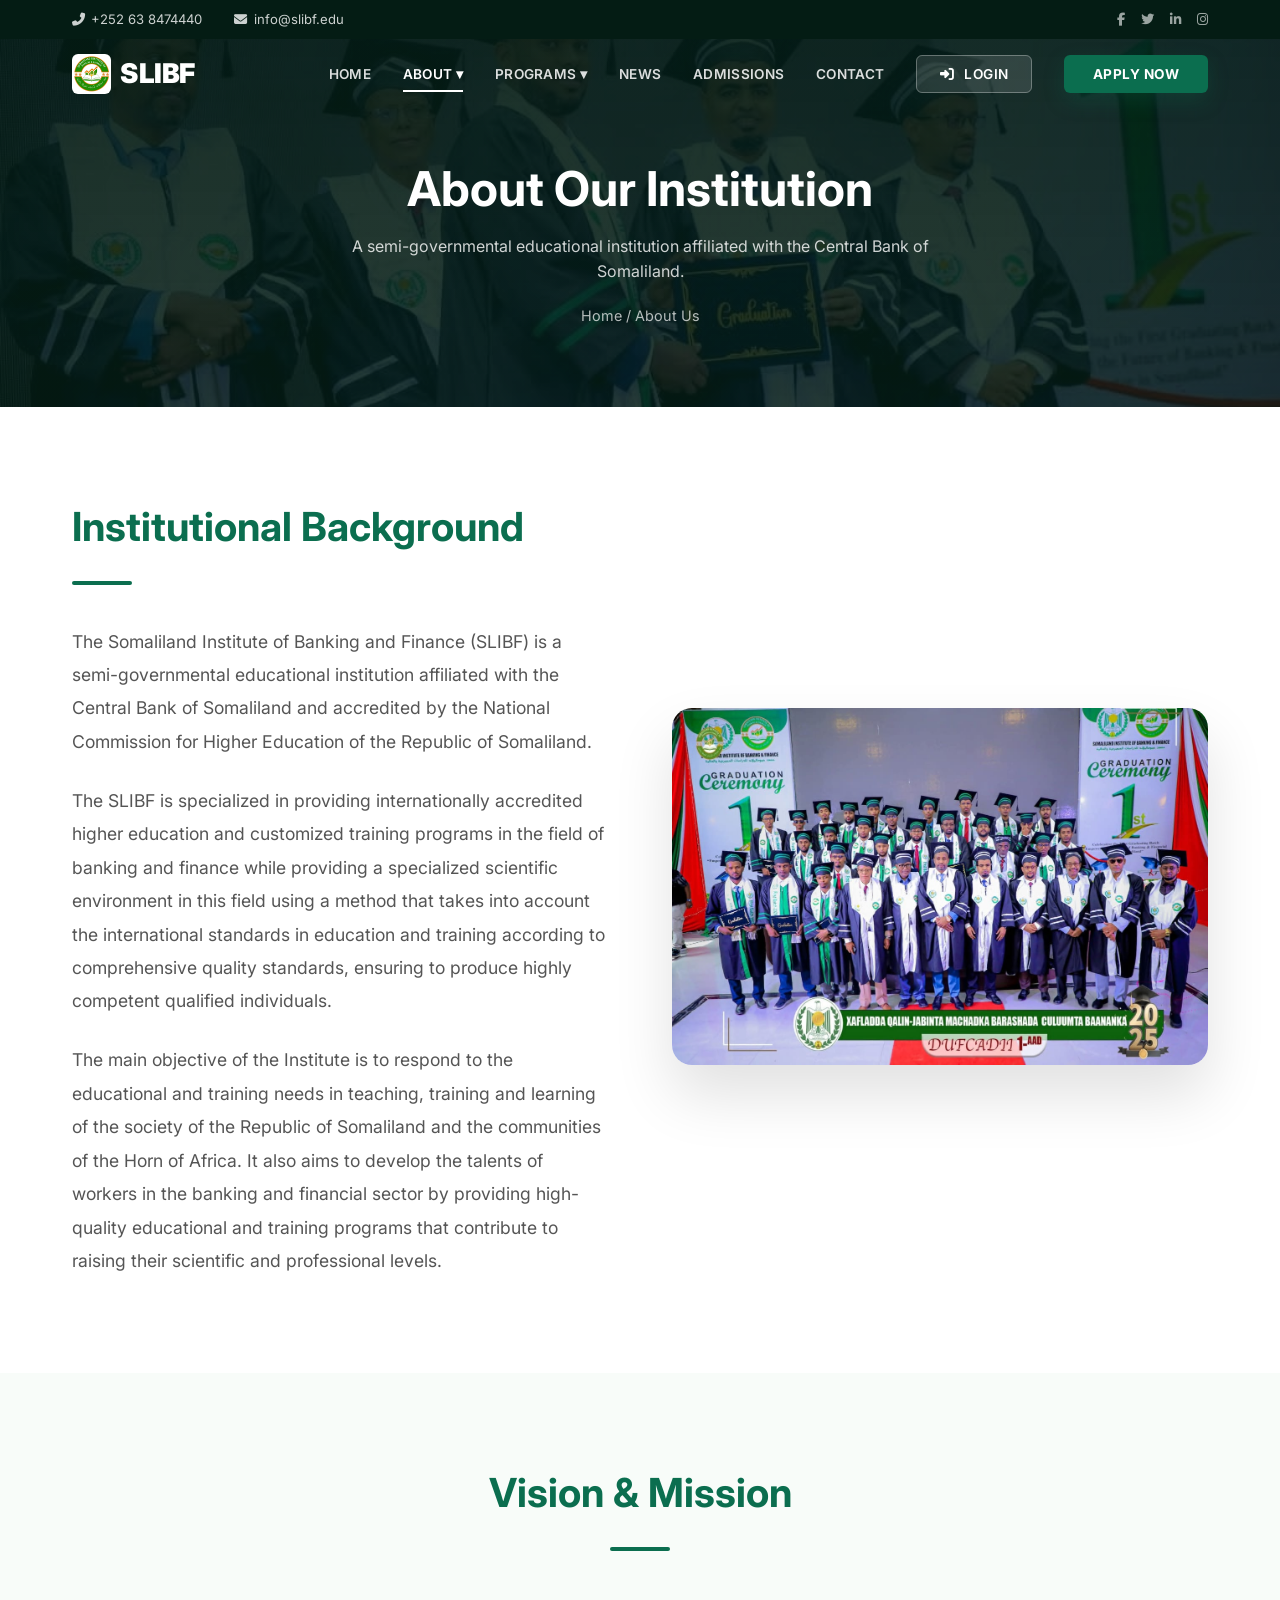
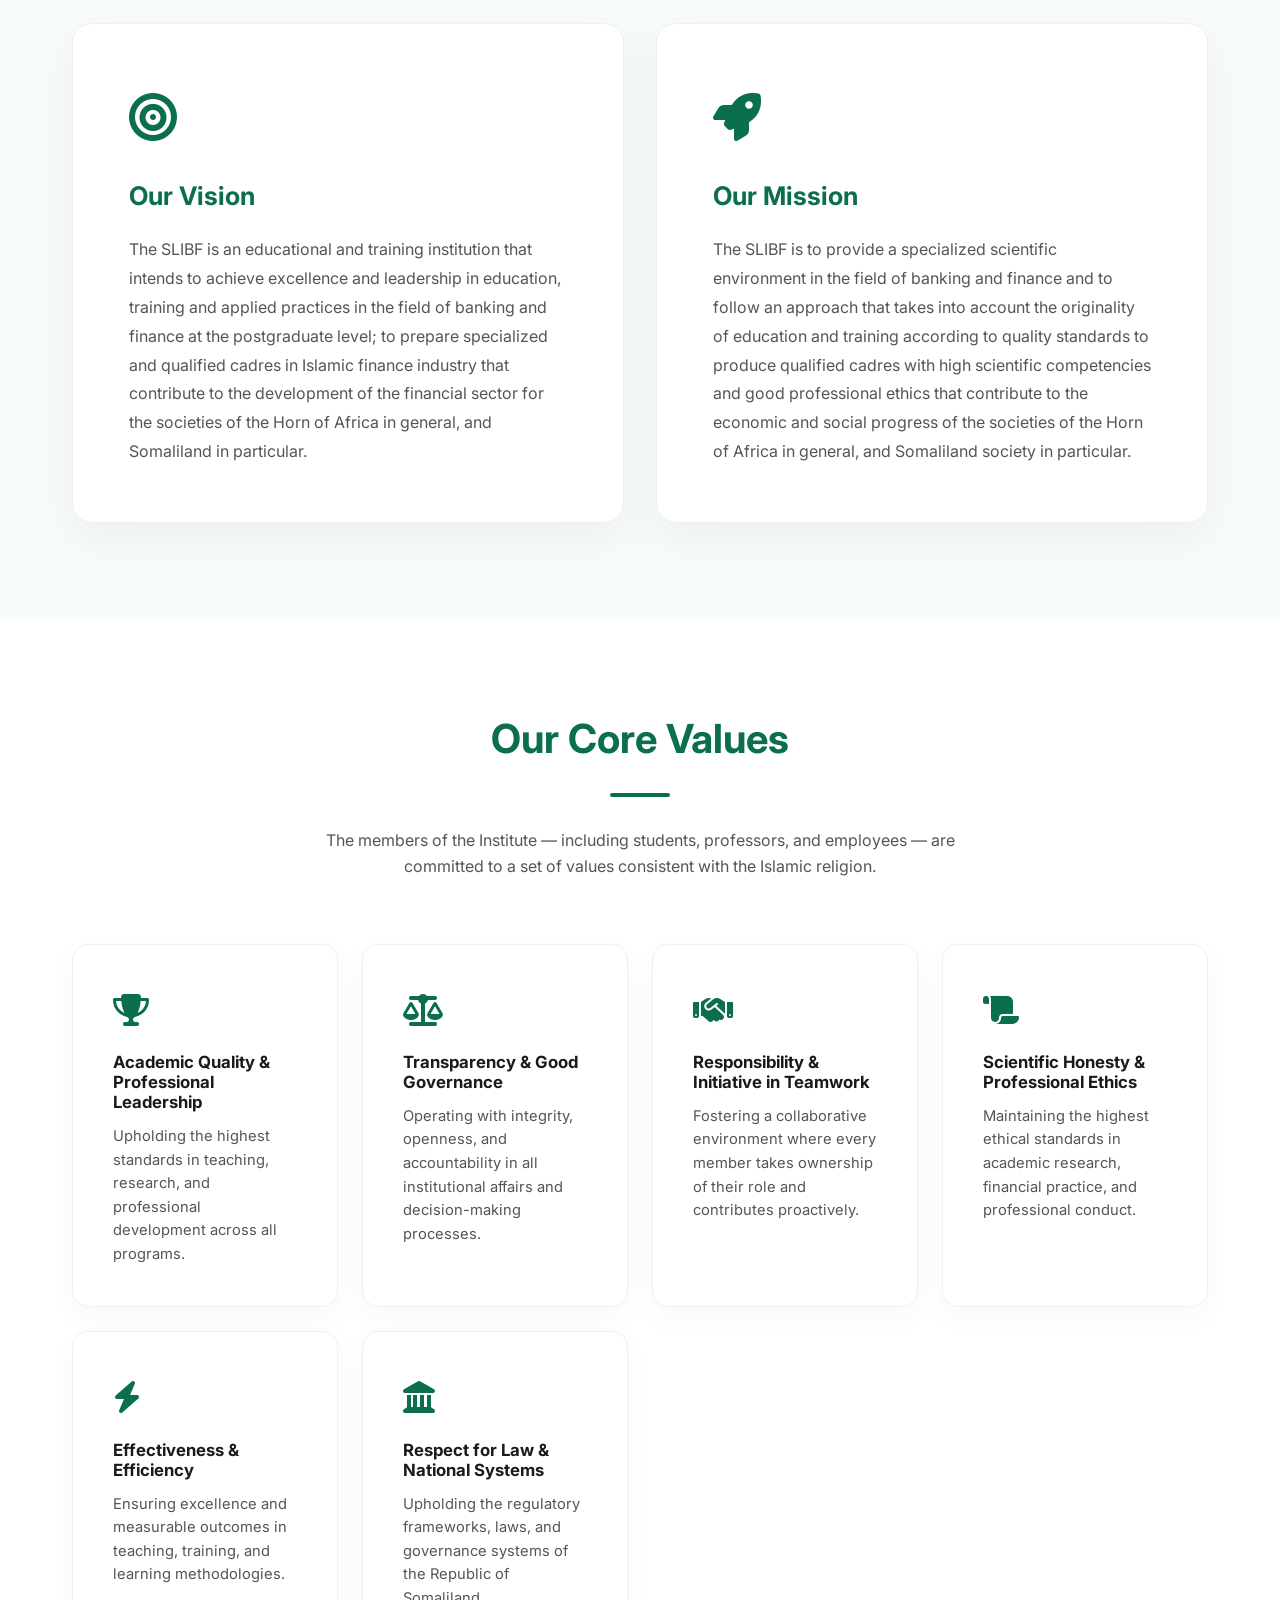
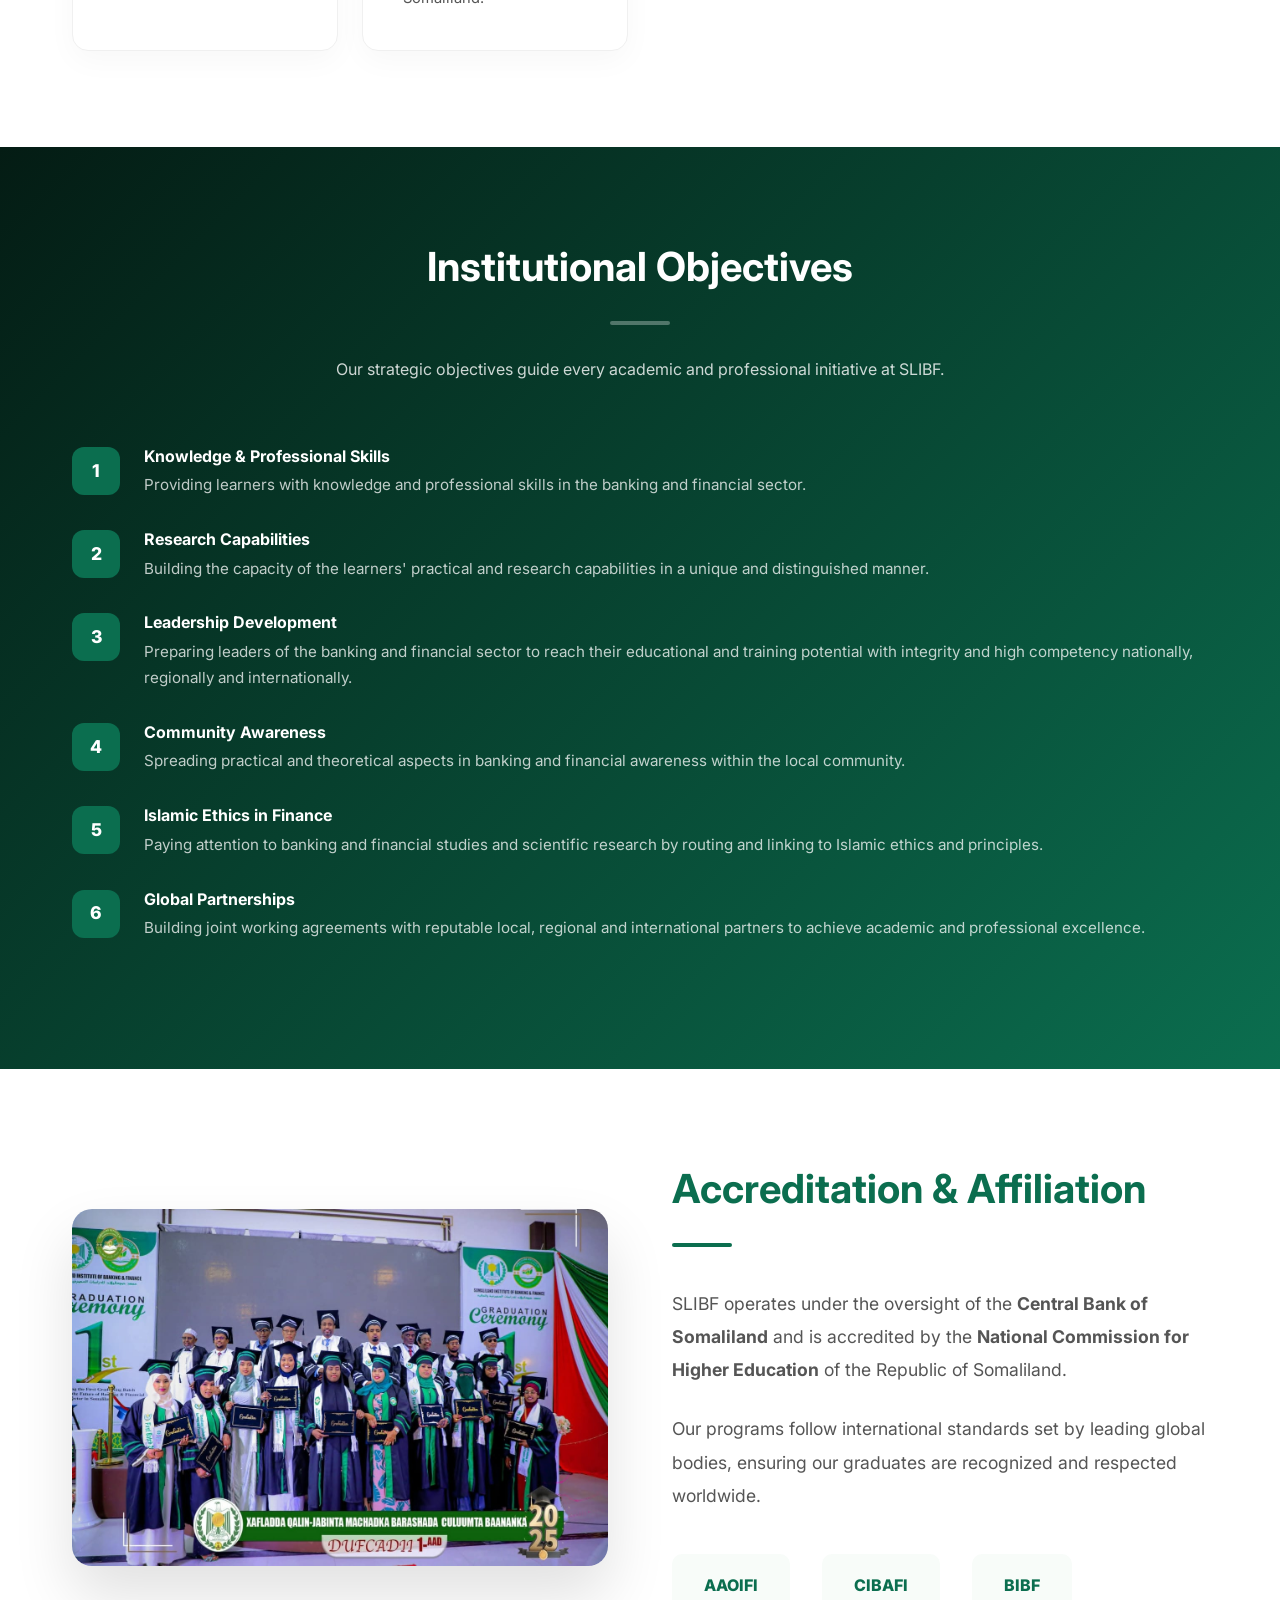
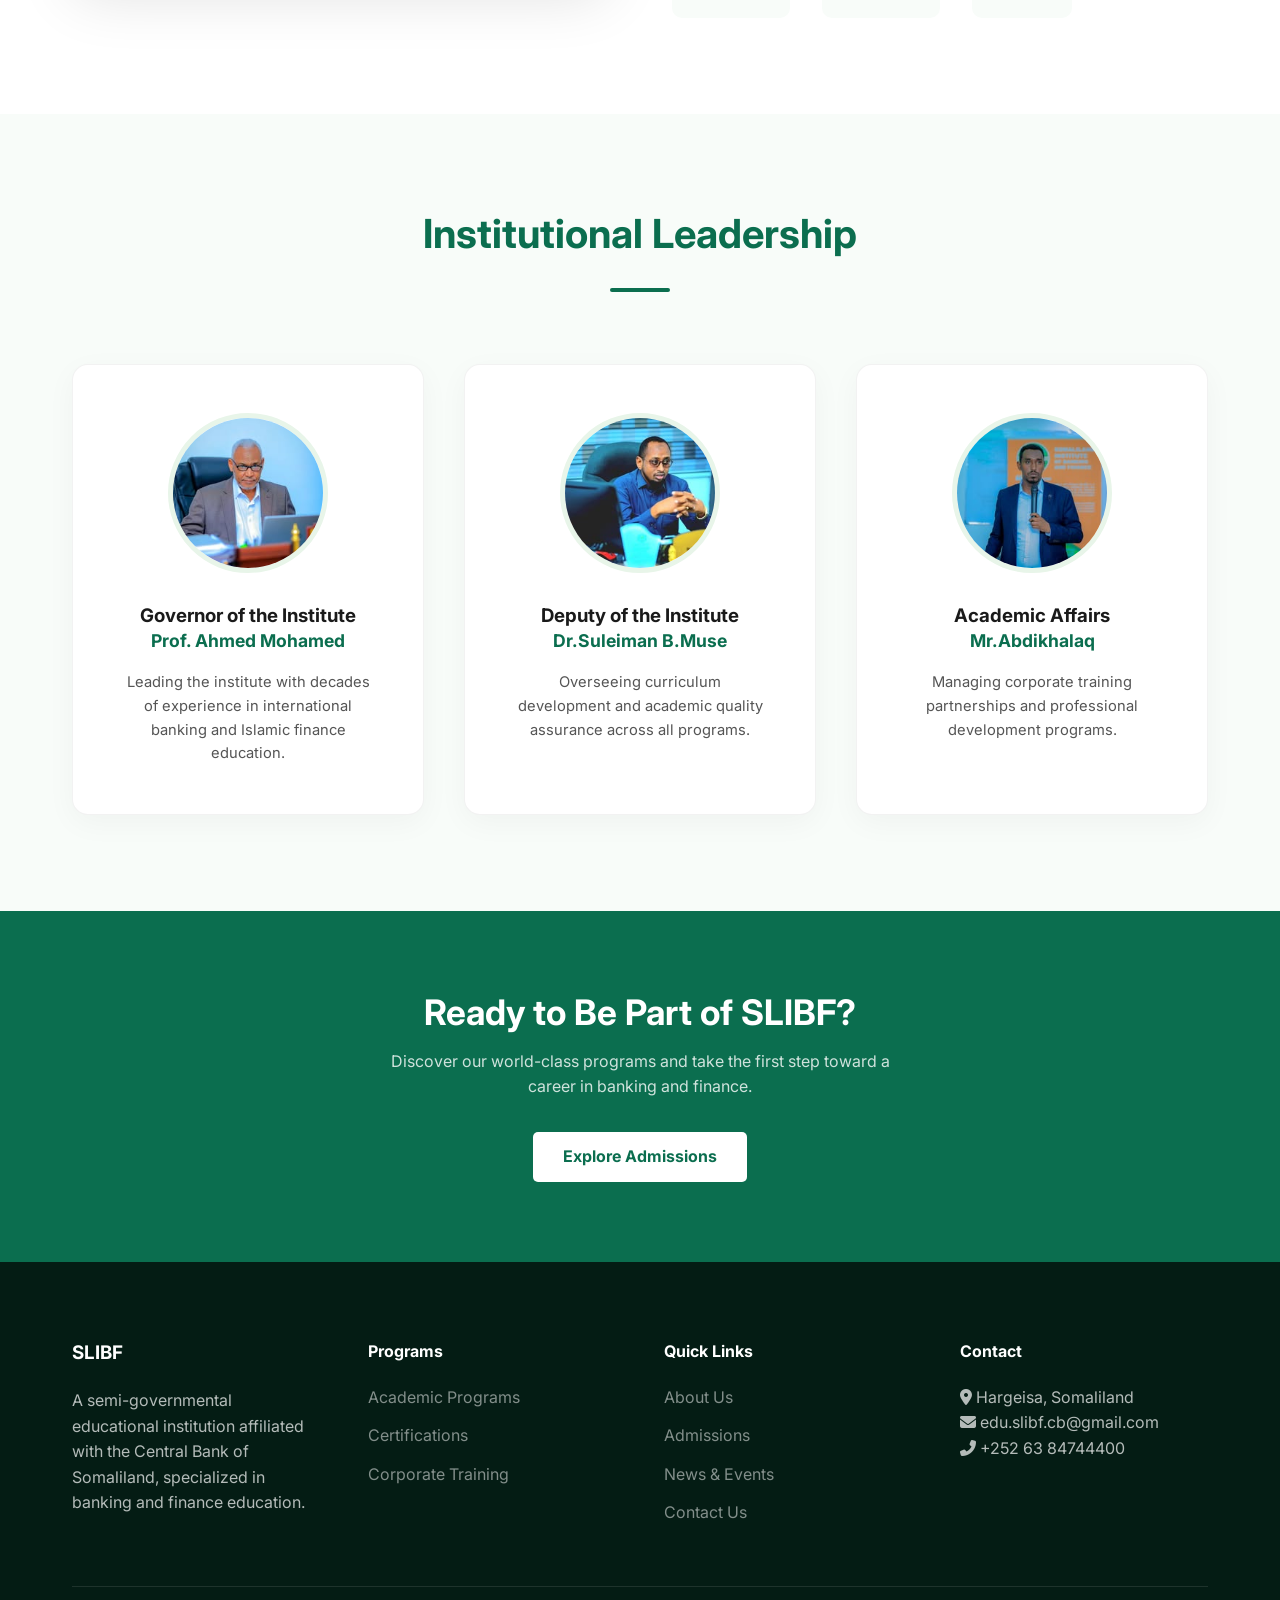
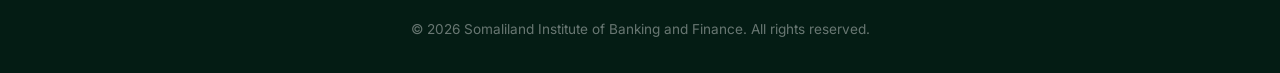
==== commit c9bdf3a7: "little change" ====
--- a/about.html
+++ b/about.html
@@ -137,9 +137,9 @@
     <div class="top-bar">
         <div class="container top-bar-container">
             <div class="top-bar-info">
-                <span><i class="fas fa-phone-alt"></i> +252 63 XXXXXXX</span>
+                <span><i class="fas fa-phone-alt"></i> +252 63 8474440</span>
                 <span><i class="fas fa-envelope"></i> info@slibf.edu</span>
-                <span><i class="fas fa-clock"></i> Sat - Thu: 8:00 AM - 4:00 PM</span>
+                <!-- <span><i class="fas fa-clock"></i> Sat - Thu: 8:00 AM - 4:00 PM</span> -->
             </div>
             <div class="top-bar-social">
                 <a href="#"><i class="fab fa-facebook-f"></i></a>
@@ -153,7 +153,10 @@
     <!-- Navigation -->
     <nav>
         <div class="container nav-container">
-            <a href="index.html" class="logo">SLIBF</a>
+            <a href="index.html" class="logo">
+                <img src="images/logo institute.jpeg" alt="SLIBF Logo">
+                SLIBF
+            </a>
 
             <div class="hamburger">
                 <span></span>
@@ -441,26 +444,26 @@
             </div>
             <div class="news-grid">
                 <div class="card reveal" style="text-align: center; padding: 3rem;">
-                    <img src="images/campus.jpg" alt="Executive Director"
+                    <img src="images/governor inst.jpg" alt="Governor of the Institute"
                         style="width: 160px; height: 160px; border-radius: 50%; object-fit: cover; margin: 0 auto 2rem; display: block; border: 5px solid var(--accent-color);">
-                    <h3>Executive Director</h3>
+                    <h3>Governor of the Institute</h3>
                     <p style="color: var(--primary-color); font-weight: 700; font-size: 1.1rem;">Prof. Ahmed Mohamed</p>
                     <p style="margin-top: 1rem; color: var(--text-muted); font-size: 0.92rem;">Leading the institute
                         with decades of experience in international banking and Islamic finance education.</p>
                 </div>
                 <div class="card reveal" style="text-align: center; padding: 3rem;">
-                    <img src="images/event.jpg" alt="Academic Dean"
+                    <img src="images/deputy dr suleiman.jpg" alt="Deputy of the Institute"
                         style="width: 160px; height: 160px; border-radius: 50%; object-fit: cover; margin: 0 auto 2rem; display: block; border: 5px solid var(--accent-color);">
-                    <h3>Academic Dean</h3>
-                    <p style="color: var(--primary-color); font-weight: 700; font-size: 1.1rem;">Dr. Fatima Hassan</p>
+                    <h3>Deputy of the Institute</h3>
+                    <p style="color: var(--primary-color); font-weight: 700; font-size: 1.1rem;">Dr.Suleiman B.Muse </p>
                     <p style="margin-top: 1rem; color: var(--text-muted); font-size: 0.92rem;">Overseeing curriculum
                         development and academic quality assurance across all programs.</p>
                 </div>
                 <div class="card reveal" style="text-align: center; padding: 3rem;">
-                    <img src="images/about_img.jpg" alt="Head of Training"
+                    <img src="images/Academic.jpg" alt="Academic Affairs"
                         style="width: 160px; height: 160px; border-radius: 50%; object-fit: cover; margin: 0 auto 2rem; display: block; border: 5px solid var(--accent-color);">
-                    <h3>Head of Training</h3>
-                    <p style="color: var(--primary-color); font-weight: 700; font-size: 1.1rem;">Mr. Abdirahman Jama</p>
+                    <h3>Academic Affairs</h3>
+                    <p style="color: var(--primary-color); font-weight: 700; font-size: 1.1rem;">Mr.Abdikhalaq </p>
                     <p style="margin-top: 1rem; color: var(--text-muted); font-size: 0.92rem;">Managing corporate
                         training partnerships and professional development programs.</p>
                 </div>
@@ -472,9 +475,13 @@
     <section style="background: var(--primary-color); padding: 5rem 0; text-align: center; color: #fff;">
         <div class="container">
             <h2 style="font-size: 2.2rem; margin-bottom: 1rem;">Ready to Be Part of SLIBF?</h2>
-            <p style="opacity: 0.8; max-width: 550px; margin: 0 auto 2rem;">Discover our world-class programs and take
-                the first step toward a career in banking and finance.</p>
-            <a href="admissions.html" class="btn-elite-primary">Explore Admissions</a>
+            <p style="opacity: 0.8; max-width: 550px; margin: 0 auto 2rem;">
+                Discover our world-class programs and take the first step toward a career in banking and finance.
+            </p>
+            <a href="admissions.html" class="btn-elite-primary"
+                style="background: #fff; color: var(--primary-color); padding: 12px 30px; border-radius: 5px; text-decoration: none; font-weight: bold; display: inline-block;">
+                Explore Admissions
+            </a>
         </div>
     </section>
 
@@ -507,8 +514,8 @@
                 <div class="footer-links">
                     <h4>Contact</h4>
                     <p><i class="fas fa-map-marker-alt"></i> Hargeisa, Somaliland</p>
-                    <p><i class="fas fa-envelope"></i> info@slibf.edu</p>
-                    <p><i class="fas fa-phone-alt"></i> +252 63 XXXXXXX</p>
+                    <p><i class="fas fa-envelope"></i> edu.slibf.cb@gmail.com</p>
+                    <p><i class="fas fa-phone-alt"></i> +252 63 84744400</p>
                 </div>
             </div>
             <div class="footer-bottom">
--- a/css/style.css
+++ b/css/style.css
@@ -140,6 +140,16 @@
     letter-spacing: -0.5px;
     transition: var(--transition);
     flex-shrink: 0;
+    display: flex;
+    align-items: center;
+    gap: 0.6rem;
+}
+
+.logo img {
+    height: 40px;
+    width: auto;
+    border-radius: 6px;
+    object-fit: contain;
 }
 
 nav.scrolled .logo {
@@ -1345,4 +1355,17 @@
     .section-title h2 {
         font-size: 1.8rem;
     }
+}
+
+/* Form Responsive Grid */
+.form-grid-2 {
+    display: grid;
+    grid-template-columns: 1fr 1fr;
+    gap: 1.5rem;
+}
+
+@media (max-width: 768px) {
+    .form-grid-2 {
+        grid-template-columns: 1fr;
+    }
 }
